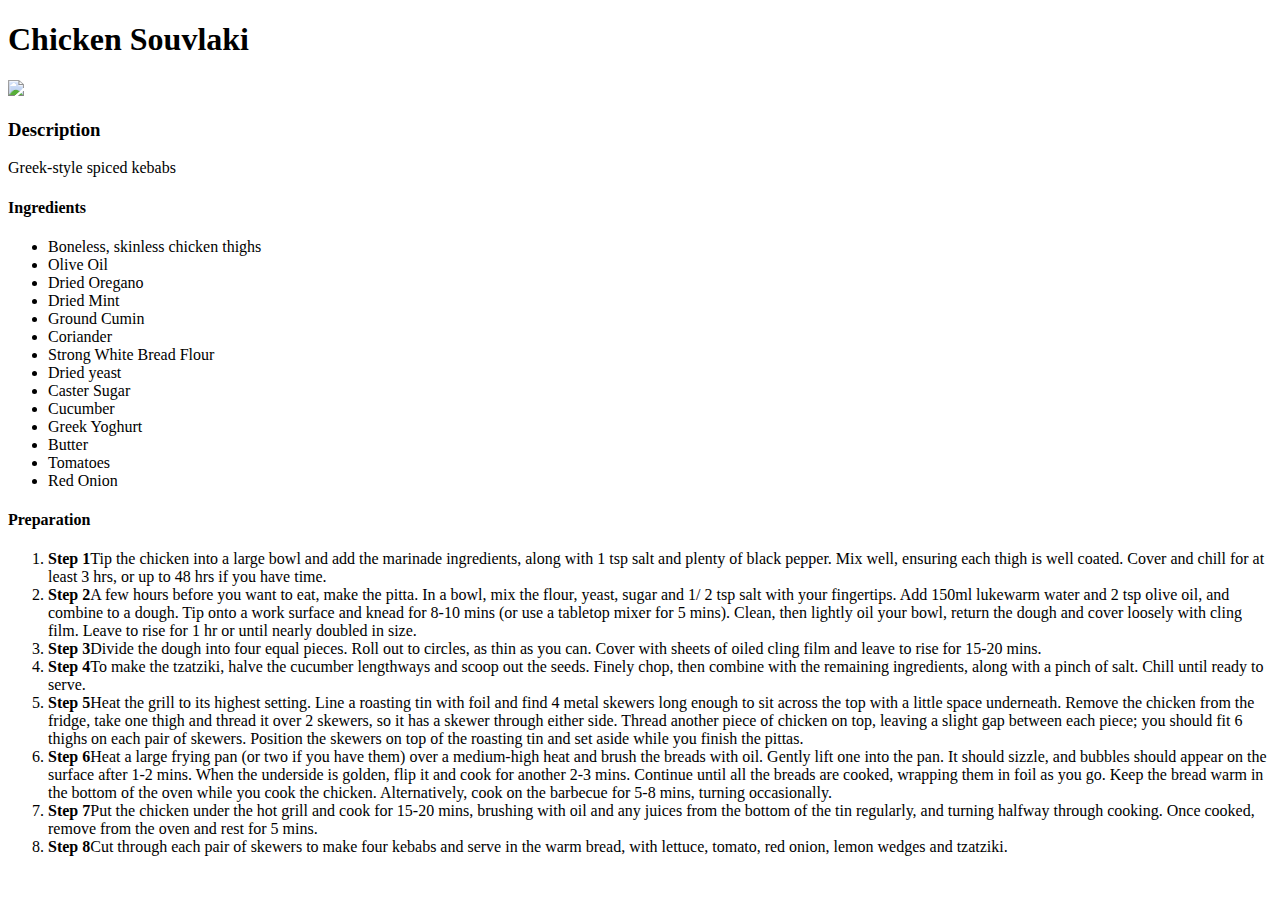
==== recipes/Chicken_Souvlaki.html @ 13c8b6ea "recipes added" ====
<!DOCTYPE html>
<html lang="en">
<head>
    <meta charset="UTF-8">
    <meta name="viewport" content="width=device-width, initial-scale=1.0">
    <title>Document</title>
</head>
<body>
    <h1>Chicken Souvlaki</h1>
    <img src="odin-recipes\images\chicken_souvlaki.webp"/>
    <h3>Description</h3>

    <p>Greek-style spiced kebabs</p>
    

    <h4>Ingredients</h4>
        <ul>
            <li>Boneless, skinless chicken thighs</li>
            <li>Olive Oil</li>
            <li>Dried Oregano</li>
            <li>Dried Mint</li>
            <li>Ground Cumin</li>
            <li>Coriander</li>
            <li>Strong White Bread Flour</li>
            <li>Dried yeast</li>
            <li>Caster Sugar</li>
            <li>Cucumber</li>
            <li>Greek Yoghurt</li>
            <li>Butter</li>
            <li>Tomatoes</li>
            <li>Red Onion</li>
        </ul>

    <h4>Preparation</h4>
        <ol>
            <li><strong>Step 1</strong>Tip the chicken into a large bowl and add the marinade ingredients, along with 1 tsp salt and plenty of black pepper. Mix well, ensuring each thigh is well coated. Cover and chill for at least 3 hrs, or up to 48 hrs if you have time.</li>
            <li><strong>Step 2</strong>A few hours before you want to eat, make the pitta. In a bowl, mix the flour, yeast, sugar and 1/ 2 tsp salt with your fingertips. Add 150ml lukewarm water and 2 tsp olive oil, and combine to a dough. Tip onto a work surface and knead for 8-10 mins (or use a tabletop mixer for 5 mins). Clean, then lightly oil your bowl, return the dough and cover loosely with cling film. Leave to rise for 1 hr or until nearly doubled in size.</li>
            <li><strong>Step 3</strong>Divide the dough into four equal pieces. Roll out to circles, as thin as you can. Cover with sheets of oiled cling film and leave to rise for 15-20 mins.</li>
            <li><strong>Step 4</strong>To make the tzatziki, halve the cucumber lengthways and scoop out the seeds. Finely chop, then combine with the remaining ingredients, along with a pinch of salt. Chill until ready to serve.</li>
            <li><strong>Step 5</strong>Heat the grill to its highest setting. Line a roasting tin with foil and find 4 metal skewers long enough to sit across the top with a little space underneath. Remove the chicken from the fridge, take one thigh and thread it over 2 skewers, so it has a skewer through either side. Thread another piece of chicken on top, leaving a slight gap between each piece; you should fit 6 thighs on each pair of skewers. Position the skewers on top of the roasting tin and set aside while you finish the pittas.</li>
            <li><strong>Step 6</strong>Heat a large frying pan (or two if you have them) over a medium-high heat and brush the breads with oil. Gently lift one into the pan. It should sizzle, and bubbles should appear on the surface after 1-2 mins. When the underside is golden, flip it and cook for another 2-3 mins. Continue until all the breads are cooked, wrapping them in foil as you go. Keep the bread warm in the bottom of the oven while you cook the chicken. Alternatively, cook on the barbecue for 5-8 mins, turning occasionally.</li>
            <li><strong>Step 7</strong>Put the chicken under the hot grill and cook for 15-20 mins, brushing with oil and any juices from the bottom of the tin regularly, and turning halfway through cooking. Once cooked, remove from the oven and rest for 5 mins.</li>
            <li><strong>Step 8</strong>Cut through each pair of skewers to make four kebabs and serve in the warm bread, with lettuce, tomato, red onion, lemon wedges and tzatziki.</li>
        </ol>
    
</body>
</html>
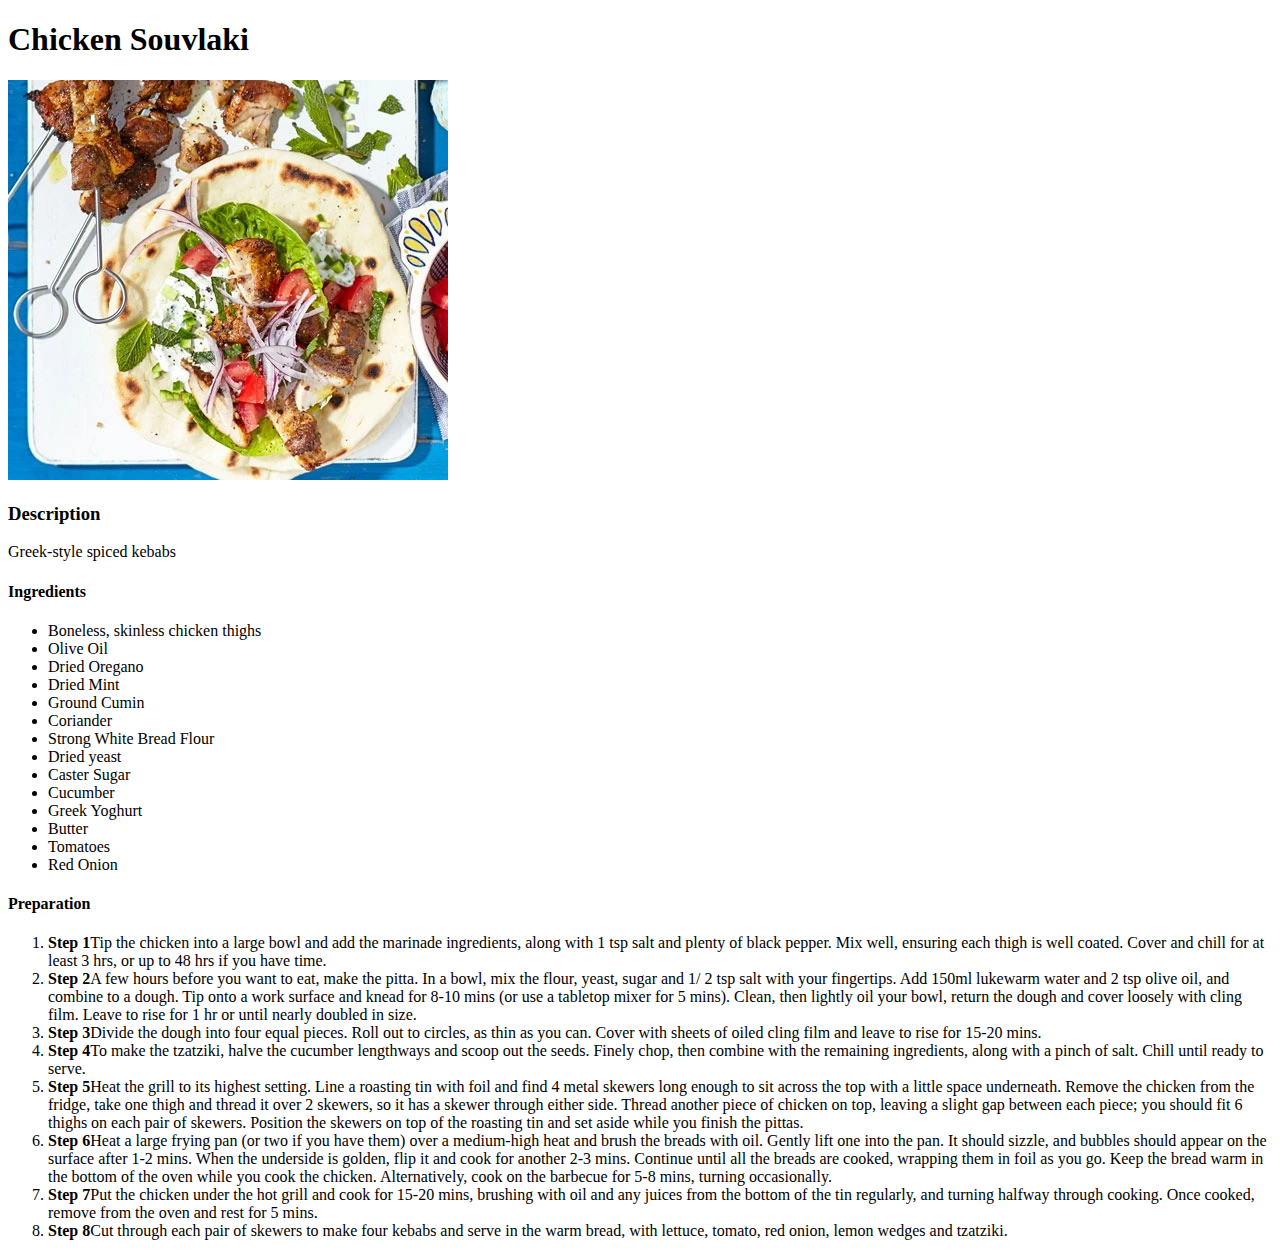
==== commit d5a4dc47: "changed address for images" ====
--- a/recipes/Chicken_Souvlaki.html
+++ b/recipes/Chicken_Souvlaki.html
@@ -7,7 +7,7 @@
 </head>
 <body>
     <h1>Chicken Souvlaki</h1>
-    <img src="odin-recipes\images\chicken_souvlaki.webp"/>
+    <img src="../images/chicken_souvlaki_image.jpg"/>
     <h3>Description</h3>
 
     <p>Greek-style spiced kebabs</p>
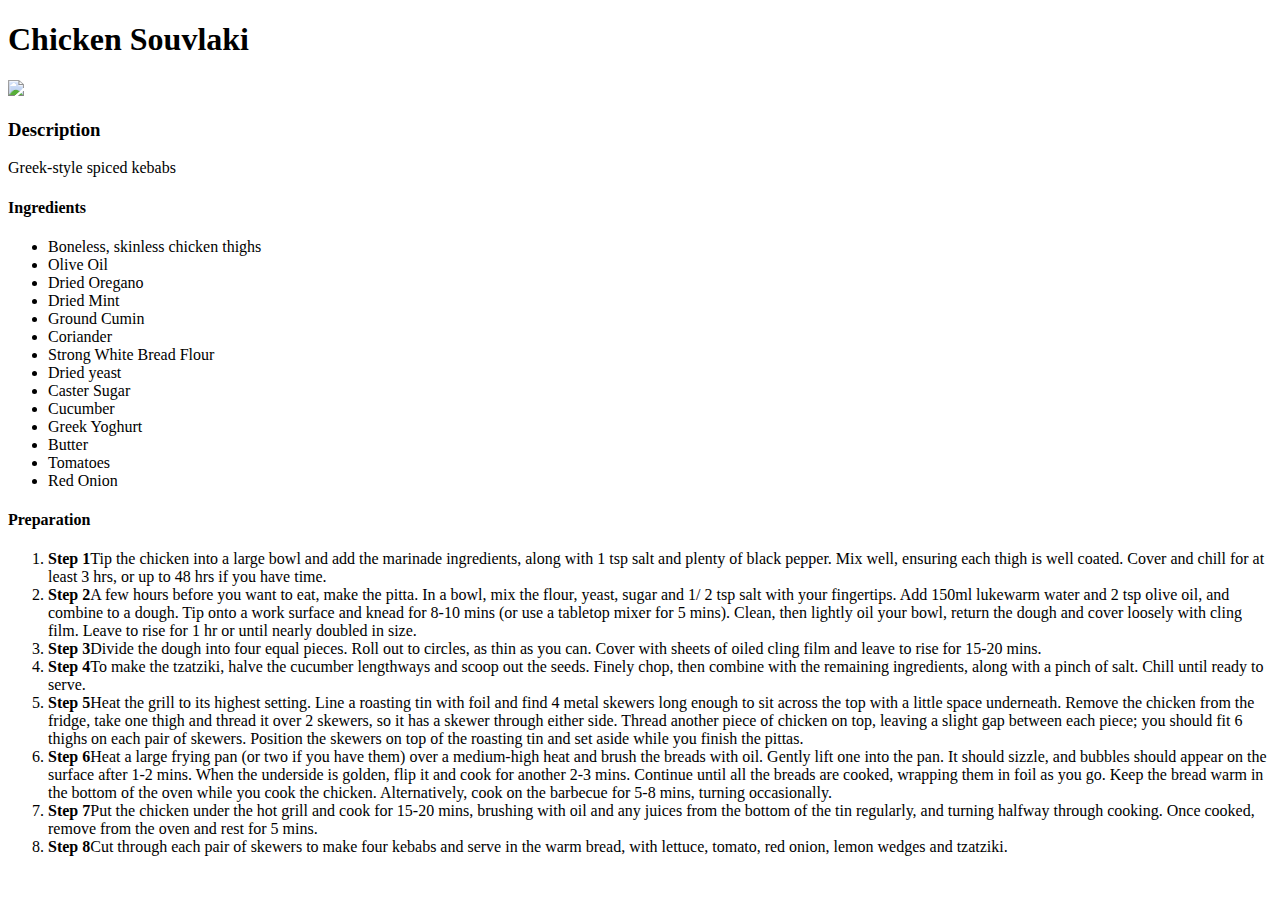
==== commit ca018d54: "problem with image on the chicken dish" ====
--- a/recipes/Chicken_Souvlaki.html
+++ b/recipes/Chicken_Souvlaki.html
@@ -7,7 +7,7 @@
 </head>
 <body>
     <h1>Chicken Souvlaki</h1>
-    <img src="../images/chicken_souvlaki_image.jpg"/>
+    <img src="../images/Chicken_souvlaki_image.jpg"/>
     <h3>Description</h3>
 
     <p>Greek-style spiced kebabs</p>
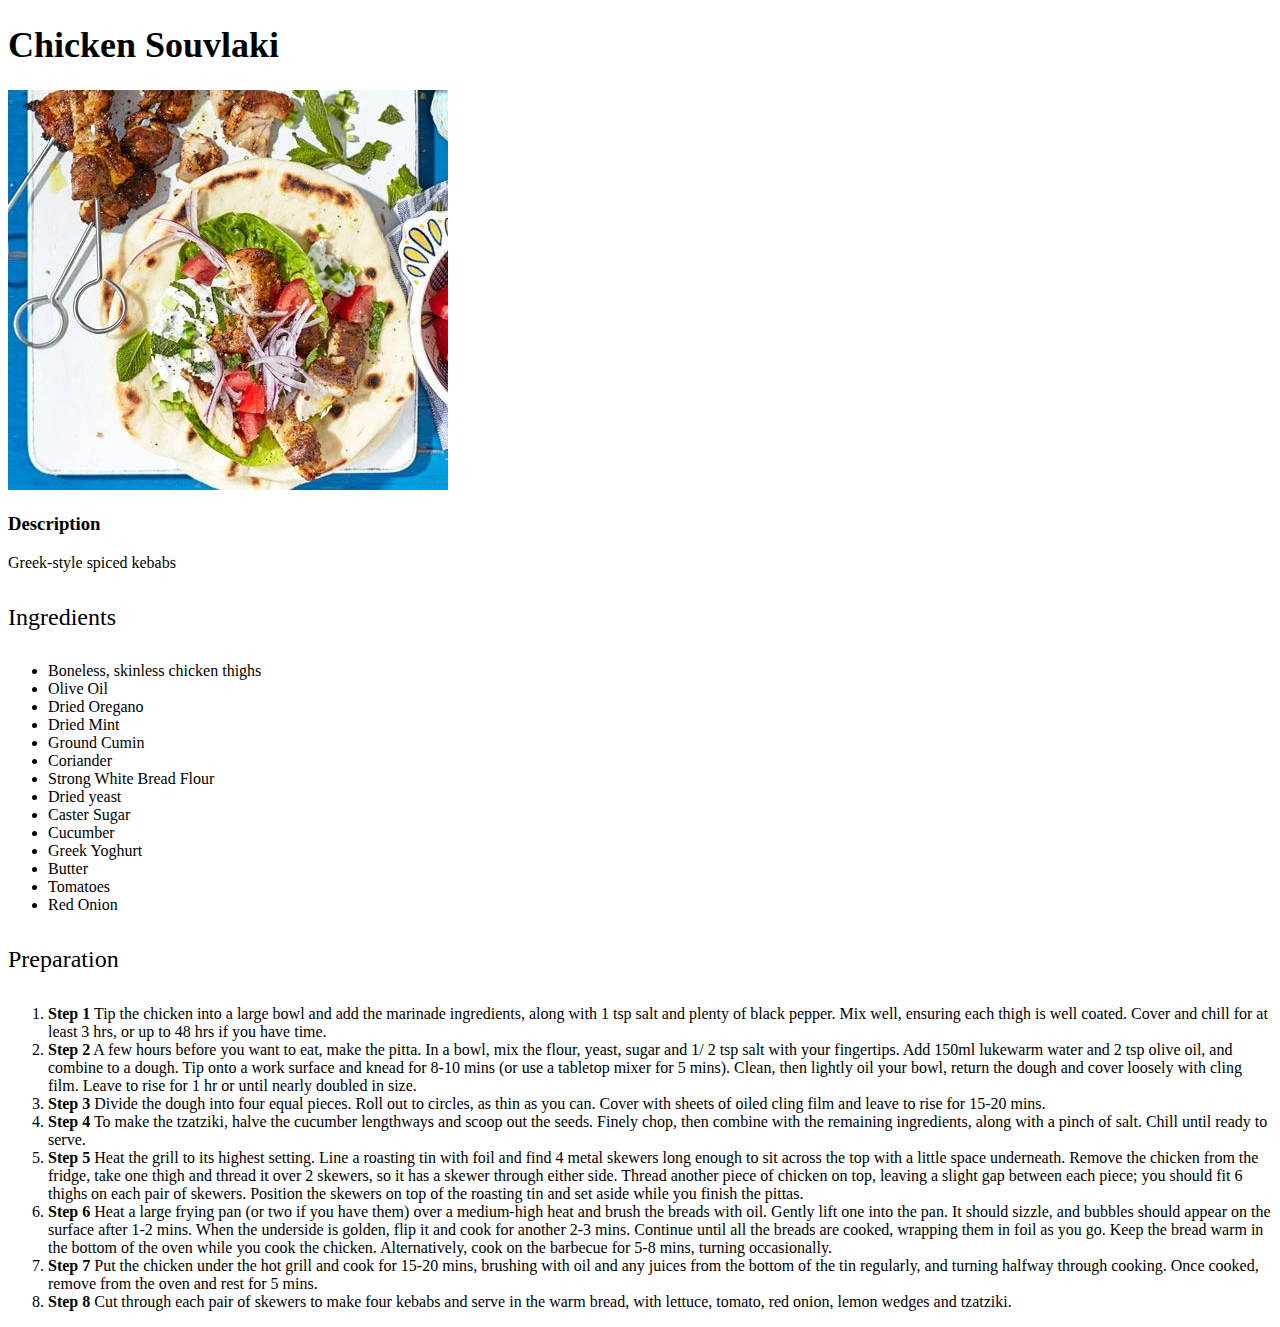
==== commit 205b73aa: "added some css" ====
--- a/recipes/Chicken_Souvlaki.html
+++ b/recipes/Chicken_Souvlaki.html
@@ -3,7 +3,8 @@
 <head>
     <meta charset="UTF-8">
     <meta name="viewport" content="width=device-width, initial-scale=1.0">
-    <title>Document</title>
+    <link rel="stylesheet" href="../mystyle.css">
+    <title>Chicken Souvlaki</title>
 </head>
 <body>
     <h1>Chicken Souvlaki</h1>
@@ -33,14 +34,14 @@
 
     <h4>Preparation</h4>
         <ol>
-            <li><strong>Step 1</strong>Tip the chicken into a large bowl and add the marinade ingredients, along with 1 tsp salt and plenty of black pepper. Mix well, ensuring each thigh is well coated. Cover and chill for at least 3 hrs, or up to 48 hrs if you have time.</li>
-            <li><strong>Step 2</strong>A few hours before you want to eat, make the pitta. In a bowl, mix the flour, yeast, sugar and 1/ 2 tsp salt with your fingertips. Add 150ml lukewarm water and 2 tsp olive oil, and combine to a dough. Tip onto a work surface and knead for 8-10 mins (or use a tabletop mixer for 5 mins). Clean, then lightly oil your bowl, return the dough and cover loosely with cling film. Leave to rise for 1 hr or until nearly doubled in size.</li>
-            <li><strong>Step 3</strong>Divide the dough into four equal pieces. Roll out to circles, as thin as you can. Cover with sheets of oiled cling film and leave to rise for 15-20 mins.</li>
-            <li><strong>Step 4</strong>To make the tzatziki, halve the cucumber lengthways and scoop out the seeds. Finely chop, then combine with the remaining ingredients, along with a pinch of salt. Chill until ready to serve.</li>
-            <li><strong>Step 5</strong>Heat the grill to its highest setting. Line a roasting tin with foil and find 4 metal skewers long enough to sit across the top with a little space underneath. Remove the chicken from the fridge, take one thigh and thread it over 2 skewers, so it has a skewer through either side. Thread another piece of chicken on top, leaving a slight gap between each piece; you should fit 6 thighs on each pair of skewers. Position the skewers on top of the roasting tin and set aside while you finish the pittas.</li>
-            <li><strong>Step 6</strong>Heat a large frying pan (or two if you have them) over a medium-high heat and brush the breads with oil. Gently lift one into the pan. It should sizzle, and bubbles should appear on the surface after 1-2 mins. When the underside is golden, flip it and cook for another 2-3 mins. Continue until all the breads are cooked, wrapping them in foil as you go. Keep the bread warm in the bottom of the oven while you cook the chicken. Alternatively, cook on the barbecue for 5-8 mins, turning occasionally.</li>
-            <li><strong>Step 7</strong>Put the chicken under the hot grill and cook for 15-20 mins, brushing with oil and any juices from the bottom of the tin regularly, and turning halfway through cooking. Once cooked, remove from the oven and rest for 5 mins.</li>
-            <li><strong>Step 8</strong>Cut through each pair of skewers to make four kebabs and serve in the warm bread, with lettuce, tomato, red onion, lemon wedges and tzatziki.</li>
+            <li><strong>Step 1</strong> Tip the chicken into a large bowl and add the marinade ingredients, along with 1 tsp salt and plenty of black pepper. Mix well, ensuring each thigh is well coated. Cover and chill for at least 3 hrs, or up to 48 hrs if you have time.</li>
+            <li><strong>Step 2</strong> A few hours before you want to eat, make the pitta. In a bowl, mix the flour, yeast, sugar and 1/ 2 tsp salt with your fingertips. Add 150ml lukewarm water and 2 tsp olive oil, and combine to a dough. Tip onto a work surface and knead for 8-10 mins (or use a tabletop mixer for 5 mins). Clean, then lightly oil your bowl, return the dough and cover loosely with cling film. Leave to rise for 1 hr or until nearly doubled in size.</li>
+            <li><strong>Step 3</strong> Divide the dough into four equal pieces. Roll out to circles, as thin as you can. Cover with sheets of oiled cling film and leave to rise for 15-20 mins.</li>
+            <li><strong>Step 4</strong> To make the tzatziki, halve the cucumber lengthways and scoop out the seeds. Finely chop, then combine with the remaining ingredients, along with a pinch of salt. Chill until ready to serve.</li>
+            <li><strong>Step 5</strong> Heat the grill to its highest setting. Line a roasting tin with foil and find 4 metal skewers long enough to sit across the top with a little space underneath. Remove the chicken from the fridge, take one thigh and thread it over 2 skewers, so it has a skewer through either side. Thread another piece of chicken on top, leaving a slight gap between each piece; you should fit 6 thighs on each pair of skewers. Position the skewers on top of the roasting tin and set aside while you finish the pittas.</li>
+            <li><strong>Step 6</strong> Heat a large frying pan (or two if you have them) over a medium-high heat and brush the breads with oil. Gently lift one into the pan. It should sizzle, and bubbles should appear on the surface after 1-2 mins. When the underside is golden, flip it and cook for another 2-3 mins. Continue until all the breads are cooked, wrapping them in foil as you go. Keep the bread warm in the bottom of the oven while you cook the chicken. Alternatively, cook on the barbecue for 5-8 mins, turning occasionally.</li>
+            <li><strong>Step 7</strong> Put the chicken under the hot grill and cook for 15-20 mins, brushing with oil and any juices from the bottom of the tin regularly, and turning halfway through cooking. Once cooked, remove from the oven and rest for 5 mins.</li>
+            <li><strong>Step 8</strong> Cut through each pair of skewers to make four kebabs and serve in the warm bread, with lettuce, tomato, red onion, lemon wedges and tzatziki.</li>
         </ol>
     
 </body>
--- a/mystyle.css
+++ b/mystyle.css
@@ -0,0 +1,9 @@
+h1 {
+    font-weight: bold;
+    font-size: 36px;
+}
+
+h4 {
+    font-weight: 500;
+    font-size: 24px;
+}
